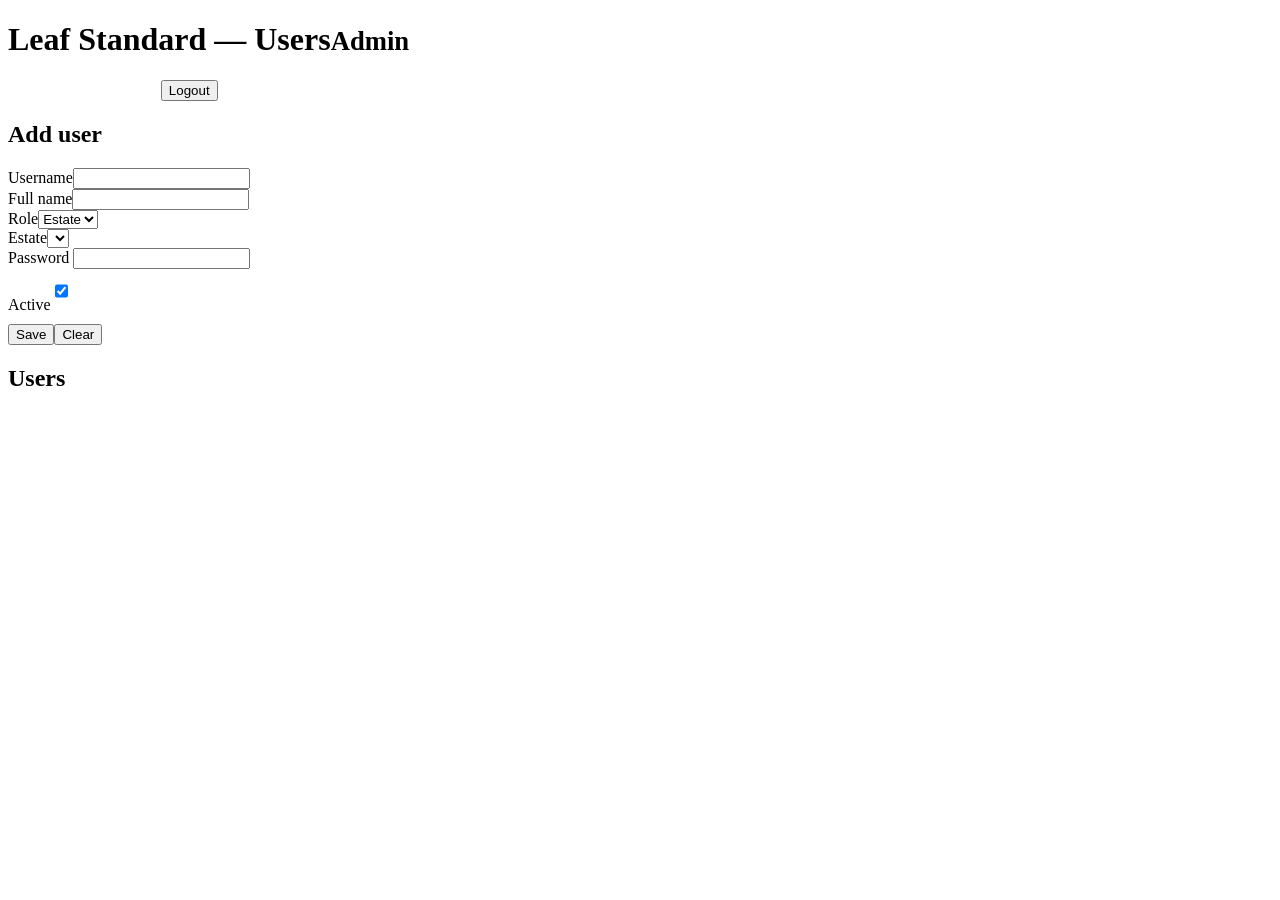
==== static/admin.html @ b90e53ce "Add Leaf Standard full application source" ====
<!doctype html>
<html lang="en">
<head>
<meta charset="utf-8">
<meta name="viewport" content="width=device-width,initial-scale=1">
<title>Leaf Standard · Users</title>
<link rel="stylesheet" href="static/style.css">
</head>
<body>
<header class="top">
  <h1>Leaf Standard — Users<small>Admin</small></h1>
  <a class="btn ghost" href="./" style="border-color:rgba(255,255,255,.6);color:#fff;padding:6px 10px">Entry</a>
  <a class="btn ghost" href="dashboard" style="border-color:rgba(255,255,255,.6);color:#fff;padding:6px 10px">Dashboard</a>
  <button id="btnOut" class="ghost">Logout</button>
</header>
<main class="wrap">
  <div id="gate"></div>
  <section id="body" class="hidden">
    <div class="card">
      <h2 id="fTitle">Add user</h2>
      <form id="f">
        <input type="hidden" id="uid">
        <div class="row">
          <div><label>Username</label><input id="un" required autocapitalize="none"></div>
          <div><label>Full name</label><input id="fn"></div>
          <div><label>Role</label><select id="rl"><option value="estate">Estate</option><option value="ceo">CEO</option><option value="admin">Admin</option></select></div>
          <div id="esBox"><label>Estate</label><select id="es"></select></div>
          <div><label>Password <span class="muted" id="pwHint"></span></label><input id="pw" type="password" autocomplete="new-password"></div>
          <div style="flex:0 0 auto"><label>Active</label><input id="ac" type="checkbox" checked style="width:auto;height:38px"></div>
        </div>
        <div id="fm"></div>
        <div class="row" style="margin-top:10px"><button style="flex:0 0 auto">Save</button><button type="button" class="ghost" id="clr" style="flex:0 0 auto">Clear</button></div>
      </form>
    </div>
    <div class="card"><h2>Users</h2><div class="tablewrap"><table class="ls" id="tb"></table></div></div>
  </section>
</main>
<script src="static/common.js"></script>
<script>
const $ = id => document.getElementById(id);
let estates = [], users = [];
$('btnOut').onclick = LS.logout;
$('rl').onchange = () => $('esBox').classList.toggle('hidden', $('rl').value !== 'estate');
$('clr').onclick = clear;
function clear() { $('f').reset(); $('uid').value = ''; $('un').disabled = false; $('fTitle').textContent = 'Add user'; $('pwHint').textContent = ''; $('fm').innerHTML = ''; $('rl').onchange(); }

async function load() {
  users = await LS.api('users');
  const en = Object.fromEntries(estates.map(e => [e.id, e.name]));
  $('tb').innerHTML = '<thead><tr><th>Username</th><th>Name</th><th>Role</th><th>Estate</th><th>Active</th><th></th></tr></thead><tbody>' +
    users.map(u => `<tr><td>${LS.esc(u.username)}</td><td>${LS.esc(u.full_name)}</td><td>${u.role}</td><td>${LS.esc(en[u.estate_id] || '')}</td><td>${u.active ? '✓' : '✗'}</td><td><button class="ghost" data-id="${u.id}" style="padding:4px 10px">Edit</button></td></tr>`).join('') + '</tbody>';
  $('tb').querySelectorAll('button').forEach(b => b.onclick = () => {
    const u = users.find(x => x.id == b.dataset.id);
    $('uid').value = u.id; $('un').value = u.username; $('un').disabled = true; $('fn').value = u.full_name;
    $('rl').value = u.role; $('es').value = u.estate_id || ''; $('ac').checked = u.active; $('pw').value = '';
    $('pwHint').textContent = '(blank = keep)'; $('fTitle').textContent = 'Edit ' + u.username; $('rl').onchange();
    scrollTo({ top: 0, behavior: 'smooth' });
  });
}

$('f').onsubmit = async ev => {
  ev.preventDefault();
  const id = $('uid').value;
  const body = { username: $('un').value, full_name: $('fn').value, role: $('rl').value, active: $('ac').checked,
    estate_id: $('rl').value === 'estate' ? +$('es').value : null, password: $('pw').value || null };
  try {
    await LS.api(id ? `users/${id}` : 'users', { method: id ? 'PUT' : 'POST', body: JSON.stringify(body) });
    clear(); $('fm').innerHTML = '<div class="msg ok">Saved</div>'; load();
  } catch (e) { $('fm').innerHTML = `<div class="msg err">${LS.esc(e.message)}</div>`; }
};

(async () => {
  try {
    const me = await LS.api('me');
    if (me.role !== 'admin') throw new Error('Admin only');
    estates = await LS.api('estates');
    $('es').innerHTML = estates.map(e => `<option value="${e.id}">${LS.esc(e.name)}</option>`).join('');
    $('body').classList.remove('hidden'); load();
  } catch (e) { $('gate').innerHTML = `<div class="msg err">${LS.esc(e.message)} – <a href="./">login</a></div>`; }
})();
</script>
</body>
</html>
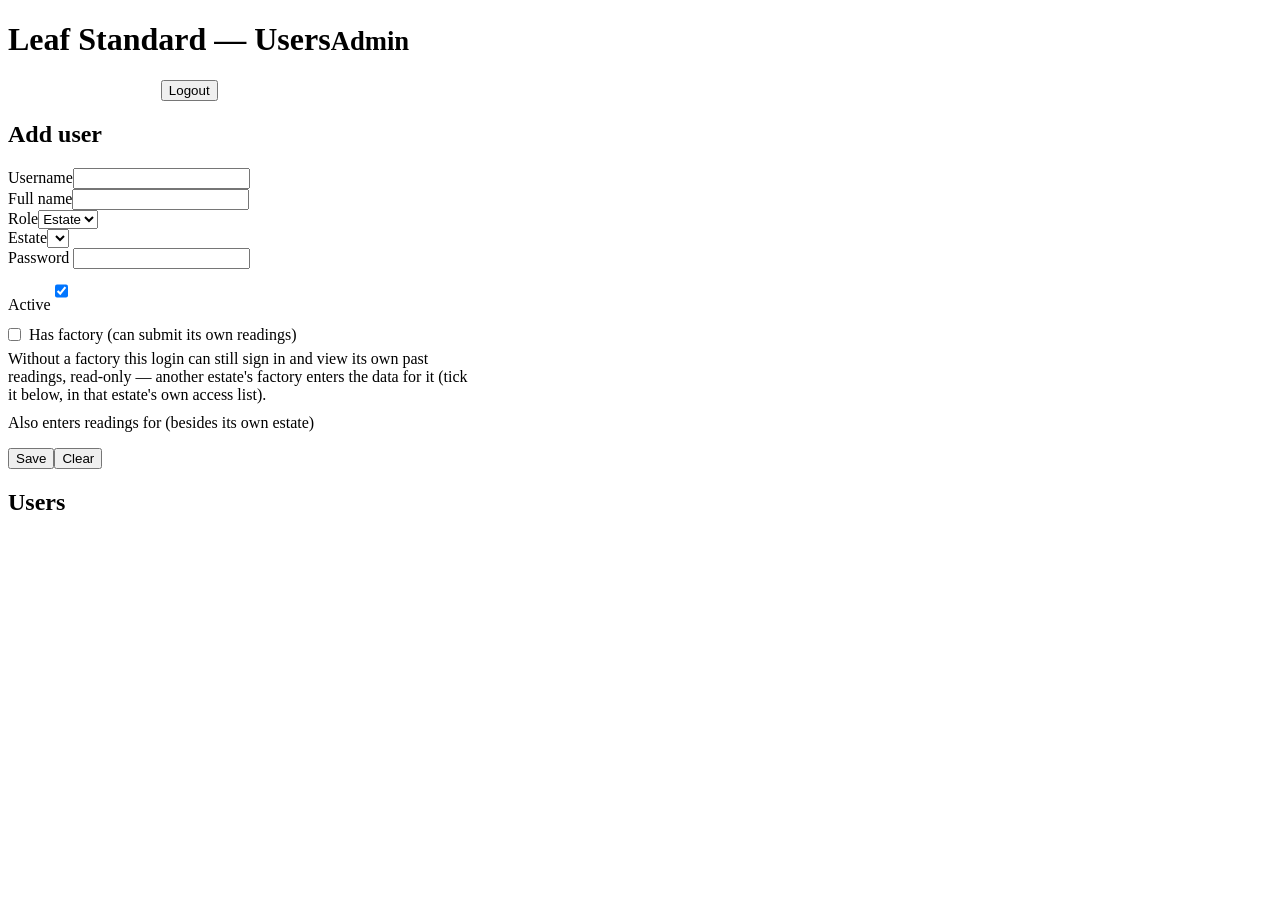
==== commit 4f1efb83: "Factory permission for multiple estates" ====
--- a/static/admin.html
+++ b/static/admin.html
@@ -5,6 +5,13 @@
 <meta name="viewport" content="width=device-width,initial-scale=1">
 <title>Leaf Standard · Users</title>
 <link rel="stylesheet" href="static/style.css">
+<!-- CHANGED: styles moved in from the removed settings.html, for the
+     factory checkbox + estate-access checklist below -->
+<style>
+  .chk { display: flex; align-items: center; gap: 8px; padding: 4px 0; font-weight: normal; }
+  .chk input { width: auto; margin: 0; }
+  .grid { display: grid; grid-template-columns: repeat(auto-fill, minmax(150px, 1fr)); gap: 0 12px; margin: 6px 0; }
+</style>
 </head>
 <body>
 <header class="top">
@@ -28,6 +35,21 @@
           <div><label>Password <span class="muted" id="pwHint"></span></label><input id="pw" type="password" autocomplete="new-password"></div>
           <div style="flex:0 0 auto"><label>Active</label><input id="ac" type="checkbox" checked style="width:auto;height:38px"></div>
         </div>
+
+        <!-- CHANGED: factory flag + cross-estate access, moved here from
+             the removed settings.html. Only shown for role = Estate. -->
+        <div id="facBox" class="hidden" style="margin-top:8px">
+          <label class="chk"><input type="checkbox" id="hf"> Has factory (can submit its own readings)</label>
+          <p class="muted" style="margin:2px 0 10px;max-width:460px">
+            Without a factory this login can still sign in and view its own past readings, read-only —
+            another estate's factory enters the data for it (tick it below, in that estate's own access list).
+          </p>
+        </div>
+        <div id="supplyBox" class="hidden" style="margin-bottom:10px">
+          <label>Also enters readings for (besides its own estate)</label>
+          <div id="supplyGrid" class="grid"></div>
+        </div>
+
         <div id="fm"></div>
         <div class="row" style="margin-top:10px"><button style="flex:0 0 auto">Save</button><button type="button" class="ghost" id="clr" style="flex:0 0 auto">Clear</button></div>
       </form>
@@ -38,22 +60,64 @@
 <script src="static/common.js"></script>
 <script>
 const $ = id => document.getElementById(id);
-let estates = [], users = [];
+let estates = [], users = [], access = { estates: [], supply: {} }; // CHANGED: access replaces the old plain "estates" fetch
 $('btnOut').onclick = LS.logout;
-$('rl').onchange = () => $('esBox').classList.toggle('hidden', $('rl').value !== 'estate');
+
+$('rl').onchange = () => {
+  const isEstate = $('rl').value === 'estate';
+  $('esBox').classList.toggle('hidden', !isEstate);
+  // CHANGED: show/hide the new factory + access controls alongside the estate picker
+  $('facBox').classList.toggle('hidden', !isEstate);
+  $('supplyBox').classList.toggle('hidden', !isEstate || !$('hf').checked);
+};
+// CHANGED: toggling "has factory" shows/hides the access checklist
+$('hf').onchange = () => $('supplyBox').classList.toggle('hidden', $('rl').value !== 'estate' || !$('hf').checked);
+// CHANGED: switching the Estate dropdown loads that estate's current factory flag + access list
+$('es').onchange = () => syncFactoryFields(+$('es').value);
 $('clr').onclick = clear;
-function clear() { $('f').reset(); $('uid').value = ''; $('un').disabled = false; $('fTitle').textContent = 'Add user'; $('pwHint').textContent = ''; $('fm').innerHTML = ''; $('rl').onchange(); }
+
+// CHANGED: new helper - populates the factory checkbox + access grid for
+// whichever estate is currently selected in the form.
+function syncFactoryFields(eid) {
+  const e = estates.find(x => x.id === eid);
+  $('hf').checked = !!(e && e.has_factory);
+  renderSupplyGrid(eid);
+  $('rl').onchange();
+}
+
+// CHANGED: new helper - renders the "also enters readings for" checklist
+function renderSupplyGrid(eid) {
+  const sel = new Set(access.supply[eid] || []);
+  $('supplyGrid').innerHTML = estates.map(e => `
+    <label class="chk"><input type="checkbox" value="${e.id}" ${e.id === eid ? 'checked disabled' : (sel.has(e.id) ? 'checked' : '')}>
+      ${LS.esc(e.name)}</label>`).join('');
+}
+
+function clear() {
+  $('f').reset(); $('uid').value = ''; $('un').disabled = false; $('fTitle').textContent = 'Add user';
+  $('pwHint').textContent = ''; $('fm').innerHTML = '';
+  if (estates.length) syncFactoryFields(+$('es').value); else $('rl').onchange();
+}
 
 async function load() {
   users = await LS.api('users');
   const en = Object.fromEntries(estates.map(e => [e.id, e.name]));
-  $('tb').innerHTML = '<thead><tr><th>Username</th><th>Name</th><th>Role</th><th>Estate</th><th>Active</th><th></th></tr></thead><tbody>' +
-    users.map(u => `<tr><td>${LS.esc(u.username)}</td><td>${LS.esc(u.full_name)}</td><td>${u.role}</td><td>${LS.esc(en[u.estate_id] || '')}</td><td>${u.active ? '✓' : '✗'}</td><td><button class="ghost" data-id="${u.id}" style="padding:4px 10px">Edit</button></td></tr>`).join('') + '</tbody>';
+  // CHANGED: added an "Access" column showing Submits / View only for estate logins
+  $('tb').innerHTML = '<thead><tr><th>Username</th><th>Name</th><th>Role</th><th>Estate</th><th>Access</th><th>Active</th><th></th></tr></thead><tbody>' +
+    users.map(u => {
+      const e = estates.find(x => x.id === u.estate_id);
+      const acc = u.role !== 'estate' ? '' : (e && e.has_factory ? 'Submits' : 'View only');
+      return `<tr><td>${LS.esc(u.username)}</td><td>${LS.esc(u.full_name)}</td><td>${u.role}</td>
+        <td>${LS.esc(en[u.estate_id] || '')}</td><td>${acc}</td>
+        <td>${u.active ? '✓' : '✗'}</td><td><button class="ghost" data-id="${u.id}" style="padding:4px 10px">Edit</button></td></tr>`;
+    }).join('') + '</tbody>';
   $('tb').querySelectorAll('button').forEach(b => b.onclick = () => {
     const u = users.find(x => x.id == b.dataset.id);
     $('uid').value = u.id; $('un').value = u.username; $('un').disabled = true; $('fn').value = u.full_name;
     $('rl').value = u.role; $('es').value = u.estate_id || ''; $('ac').checked = u.active; $('pw').value = '';
-    $('pwHint').textContent = '(blank = keep)'; $('fTitle').textContent = 'Edit ' + u.username; $('rl').onchange();
+    $('pwHint').textContent = '(blank = keep)'; $('fTitle').textContent = 'Edit ' + u.username;
+    // CHANGED: load that estate's factory + access state into the form
+    if (u.role === 'estate' && u.estate_id) syncFactoryFields(u.estate_id); else $('rl').onchange();
     scrollTo({ top: 0, behavior: 'smooth' });
   });
 }
@@ -61,10 +125,23 @@
 $('f').onsubmit = async ev => {
   ev.preventDefault();
   const id = $('uid').value;
-  const body = { username: $('un').value, full_name: $('fn').value, role: $('rl').value, active: $('ac').checked,
-    estate_id: $('rl').value === 'estate' ? +$('es').value : null, password: $('pw').value || null };
+  const role = $('rl').value;
+  const estateId = role === 'estate' ? +$('es').value : null;
+  const body = { username: $('un').value, full_name: $('fn').value, role, active: $('ac').checked,
+    estate_id: estateId, password: $('pw').value || null };
   try {
     await LS.api(id ? `users/${id}` : 'users', { method: id ? 'PUT' : 'POST', body: JSON.stringify(body) });
+    // CHANGED: factory flag + cross-estate access are now saved right
+    // here, right after the user is saved, instead of on the removed
+    // Settings page.
+    if (role === 'estate' && estateId) {
+      await LS.api(`estates/${estateId}/factory`, { method: 'PUT', body: JSON.stringify({ has_factory: $('hf').checked }) });
+      if ($('hf').checked) {
+        const ids = [...$('supplyGrid').querySelectorAll('input:checked:not(:disabled)')].map(b => +b.value);
+        await LS.api(`estates/${estateId}/supply`, { method: 'PUT', body: JSON.stringify({ estate_ids: ids }) });
+      }
+    }
+    access = await LS.api('access'); estates = access.estates.filter(e => e.active);
     clear(); $('fm').innerHTML = '<div class="msg ok">Saved</div>'; load();
   } catch (e) { $('fm').innerHTML = `<div class="msg err">${LS.esc(e.message)}</div>`; }
 };
@@ -73,11 +150,15 @@
   try {
     const me = await LS.api('me');
     if (me.role !== 'admin') throw new Error('Admin only');
-    estates = await LS.api('estates');
+    // CHANGED: use /api/access instead of /api/estates - it also returns
+    // has_factory and the supply map that the removed Settings page used.
+    access = await LS.api('access'); estates = access.estates.filter(e => e.active);
     $('es').innerHTML = estates.map(e => `<option value="${e.id}">${LS.esc(e.name)}</option>`).join('');
-    $('body').classList.remove('hidden'); load();
+    $('body').classList.remove('hidden');
+    if (estates.length) syncFactoryFields(estates[0].id); else $('rl').onchange();
+    load();
   } catch (e) { $('gate').innerHTML = `<div class="msg err">${LS.esc(e.message)} – <a href="./">login</a></div>`; }
 })();
 </script>
 </body>
-</html>
+</html>
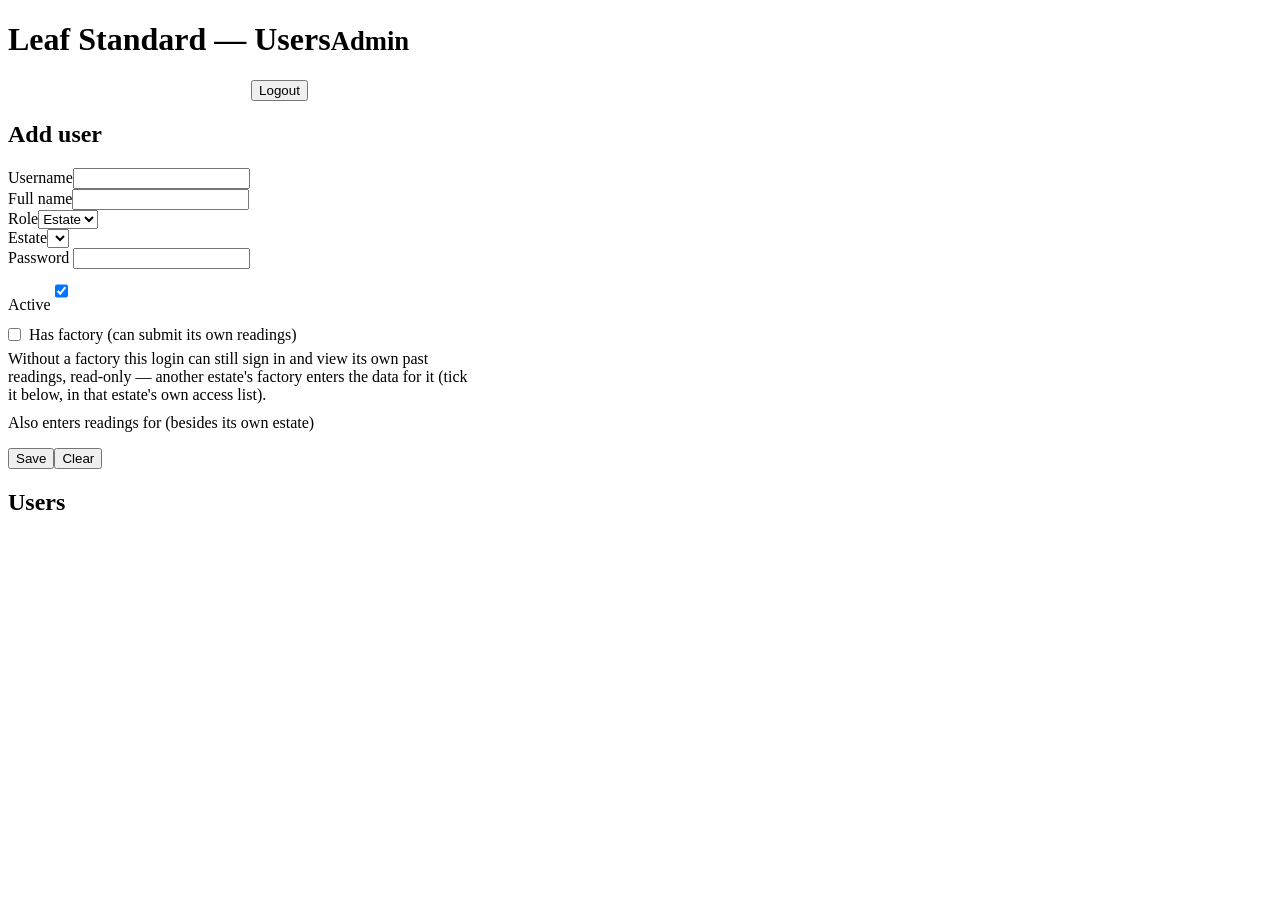
==== commit c70e2574: "qr code generation" ====
--- a/static/admin.html
+++ b/static/admin.html
@@ -5,12 +5,12 @@
 <meta name="viewport" content="width=device-width,initial-scale=1">
 <title>Leaf Standard · Users</title>
 <link rel="stylesheet" href="static/style.css">
-<!-- CHANGED: styles moved in from the removed settings.html, for the
-     factory checkbox + estate-access checklist below -->
 <style>
   .chk { display: flex; align-items: center; gap: 8px; padding: 4px 0; font-weight: normal; }
   .chk input { width: auto; margin: 0; }
   .grid { display: grid; grid-template-columns: repeat(auto-fill, minmax(150px, 1fr)); gap: 0 12px; margin: 6px 0; }
+  .rowbtns { display: flex; gap: 6px; flex-wrap: wrap; }
+  .rowbtns button { padding: 4px 8px; font-size: 12px; }
 </style>
 </head>
 <body>
@@ -18,6 +18,7 @@
   <h1>Leaf Standard — Users<small>Admin</small></h1>
   <a class="btn ghost" href="./" style="border-color:rgba(255,255,255,.6);color:#fff;padding:6px 10px">Entry</a>
   <a class="btn ghost" href="dashboard" style="border-color:rgba(255,255,255,.6);color:#fff;padding:6px 10px">Dashboard</a>
+  <a class="btn ghost" href="qrcodes" style="border-color:rgba(255,255,255,.6);color:#fff;padding:6px 10px">QR Codes</a>
   <button id="btnOut" class="ghost">Logout</button>
 </header>
 <main class="wrap">
@@ -36,8 +37,6 @@
           <div style="flex:0 0 auto"><label>Active</label><input id="ac" type="checkbox" checked style="width:auto;height:38px"></div>
         </div>
 
-        <!-- CHANGED: factory flag + cross-estate access, moved here from
-             the removed settings.html. Only shown for role = Estate. -->
         <div id="facBox" class="hidden" style="margin-top:8px">
           <label class="chk"><input type="checkbox" id="hf"> Has factory (can submit its own readings)</label>
           <p class="muted" style="margin:2px 0 10px;max-width:460px">
@@ -60,24 +59,19 @@
 <script src="static/common.js"></script>
 <script>
 const $ = id => document.getElementById(id);
-let estates = [], users = [], access = { estates: [], supply: {} }; // CHANGED: access replaces the old plain "estates" fetch
+let estates = [], users = [], access = { estates: [], supply: {} };
 $('btnOut').onclick = LS.logout;
 
 $('rl').onchange = () => {
   const isEstate = $('rl').value === 'estate';
   $('esBox').classList.toggle('hidden', !isEstate);
-  // CHANGED: show/hide the new factory + access controls alongside the estate picker
   $('facBox').classList.toggle('hidden', !isEstate);
   $('supplyBox').classList.toggle('hidden', !isEstate || !$('hf').checked);
 };
-// CHANGED: toggling "has factory" shows/hides the access checklist
 $('hf').onchange = () => $('supplyBox').classList.toggle('hidden', $('rl').value !== 'estate' || !$('hf').checked);
-// CHANGED: switching the Estate dropdown loads that estate's current factory flag + access list
 $('es').onchange = () => syncFactoryFields(+$('es').value);
 $('clr').onclick = clear;
 
-// CHANGED: new helper - populates the factory checkbox + access grid for
-// whichever estate is currently selected in the form.
 function syncFactoryFields(eid) {
   const e = estates.find(x => x.id === eid);
   $('hf').checked = !!(e && e.has_factory);
@@ -85,7 +79,6 @@
   $('rl').onchange();
 }
 
-// CHANGED: new helper - renders the "also enters readings for" checklist
 function renderSupplyGrid(eid) {
   const sel = new Set(access.supply[eid] || []);
   $('supplyGrid').innerHTML = estates.map(e => `
@@ -99,26 +92,52 @@
   if (estates.length) syncFactoryFields(+$('es').value); else $('rl').onchange();
 }
 
+// CHANGED: fetch the QR PNG through LS.api() (sends the Authorization
+// header) and open it as a blob: URL, instead of a plain <img src> /
+// <a href> which cannot carry a Bearer token and gets "Login required".
+async function openQr(uid) {
+  try {
+    const res = await LS.api(`users/${uid}/qr.png`);
+    const blob = await res.blob();
+    const url = URL.createObjectURL(blob);
+    window.open(url, '_blank');
+    setTimeout(() => URL.revokeObjectURL(url), 60000);
+  } catch (e) { alert(e.message); }
+}
+
 async function load() {
   users = await LS.api('users');
   const en = Object.fromEntries(estates.map(e => [e.id, e.name]));
-  // CHANGED: added an "Access" column showing Submits / View only for estate logins
   $('tb').innerHTML = '<thead><tr><th>Username</th><th>Name</th><th>Role</th><th>Estate</th><th>Access</th><th>Active</th><th></th></tr></thead><tbody>' +
     users.map(u => {
       const e = estates.find(x => x.id === u.estate_id);
       const acc = u.role !== 'estate' ? '' : (e && e.has_factory ? 'Submits' : 'View only');
+      // CHANGED: both are now <button>s wired to JS handlers, not a raw <a>/<img>
+      const qrBtns = u.role === 'estate' ? `
+        <button class="ghost" data-view="${u.id}">QR</button>
+        <button class="ghost" data-qr="${u.id}">New QR</button>` : '';
       return `<tr><td>${LS.esc(u.username)}</td><td>${LS.esc(u.full_name)}</td><td>${u.role}</td>
         <td>${LS.esc(en[u.estate_id] || '')}</td><td>${acc}</td>
-        <td>${u.active ? '✓' : '✗'}</td><td><button class="ghost" data-id="${u.id}" style="padding:4px 10px">Edit</button></td></tr>`;
+        <td>${u.active ? '✓' : '✗'}</td>
+        <td><div class="rowbtns"><button class="ghost" data-id="${u.id}">Edit</button>${qrBtns}</div></td></tr>`;
     }).join('') + '</tbody>';
-  $('tb').querySelectorAll('button').forEach(b => b.onclick = () => {
+  $('tb').querySelectorAll('button[data-id]').forEach(b => b.onclick = () => {
     const u = users.find(x => x.id == b.dataset.id);
     $('uid').value = u.id; $('un').value = u.username; $('un').disabled = true; $('fn').value = u.full_name;
     $('rl').value = u.role; $('es').value = u.estate_id || ''; $('ac').checked = u.active; $('pw').value = '';
     $('pwHint').textContent = '(blank = keep)'; $('fTitle').textContent = 'Edit ' + u.username;
-    // CHANGED: load that estate's factory + access state into the form
     if (u.role === 'estate' && u.estate_id) syncFactoryFields(u.estate_id); else $('rl').onchange();
     scrollTo({ top: 0, behavior: 'smooth' });
+  });
+  // CHANGED: view QR
+  $('tb').querySelectorAll('button[data-view]').forEach(b => b.onclick = () => openQr(b.dataset.view));
+  // CHANGED: regenerate then view the new QR (both through LS.api())
+  $('tb').querySelectorAll('button[data-qr]').forEach(b => b.onclick = async () => {
+    if (!confirm('This invalidates the old printed QR code - it will stop working. Continue?')) return;
+    try {
+      await LS.api(`users/${b.dataset.qr}/qr/regenerate`, { method: 'POST' });
+      await openQr(b.dataset.qr);
+    } catch (e) { alert(e.message); }
   });
 }
 
@@ -131,9 +150,6 @@
     estate_id: estateId, password: $('pw').value || null };
   try {
     await LS.api(id ? `users/${id}` : 'users', { method: id ? 'PUT' : 'POST', body: JSON.stringify(body) });
-    // CHANGED: factory flag + cross-estate access are now saved right
-    // here, right after the user is saved, instead of on the removed
-    // Settings page.
     if (role === 'estate' && estateId) {
       await LS.api(`estates/${estateId}/factory`, { method: 'PUT', body: JSON.stringify({ has_factory: $('hf').checked }) });
       if ($('hf').checked) {
@@ -150,8 +166,6 @@
   try {
     const me = await LS.api('me');
     if (me.role !== 'admin') throw new Error('Admin only');
-    // CHANGED: use /api/access instead of /api/estates - it also returns
-    // has_factory and the supply map that the removed Settings page used.
     access = await LS.api('access'); estates = access.estates.filter(e => e.active);
     $('es').innerHTML = estates.map(e => `<option value="${e.id}">${LS.esc(e.name)}</option>`).join('');
     $('body').classList.remove('hidden');
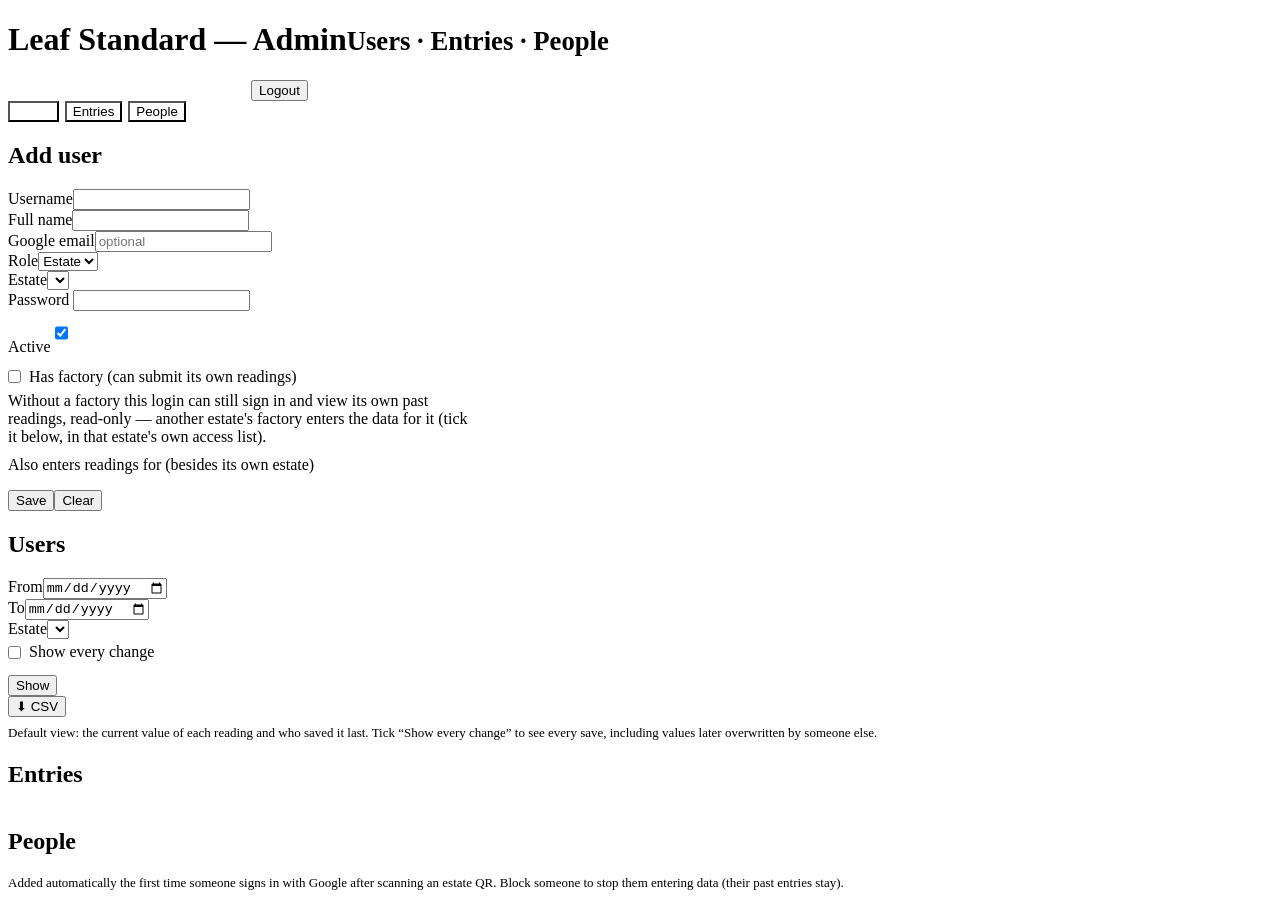
==== commit df376259: "google sign in" ====
--- a/static/admin.html
+++ b/static/admin.html
@@ -11,11 +11,20 @@
   .grid { display: grid; grid-template-columns: repeat(auto-fill, minmax(150px, 1fr)); gap: 0 12px; margin: 6px 0; }
   .rowbtns { display: flex; gap: 6px; flex-wrap: wrap; }
   .rowbtns button { padding: 4px 8px; font-size: 12px; }
+  .tabs { display: flex; gap: 6px; margin-bottom: 14px; flex-wrap: wrap; }
+  .tabs button { background: transparent; color: var(--brand); }
+  .tabs button.on { background: var(--brand); color: #fff; }
+  table.ls.ent td, table.ls.ent th { text-align: left; }
+  table.ls.ent td.num, table.ls.ent th.num { text-align: right; font-weight: 600; }
+  .ent small { display: block; color: var(--muted); font-size: 12px; }
+  .pill.upd { background: var(--warn-bg); color: var(--warn); }
+  .pill.new { background: var(--good-bg); color: var(--good); }
+  .pill.blk { background: var(--bad-bg); color: var(--bad); }
 </style>
 </head>
 <body>
 <header class="top">
-  <h1>Leaf Standard — Users<small>Admin</small></h1>
+  <h1>Leaf Standard — Admin<small>Users · Entries · People</small></h1>
   <a class="btn ghost" href="./" style="border-color:rgba(255,255,255,.6);color:#fff;padding:6px 10px">Entry</a>
   <a class="btn ghost" href="dashboard" style="border-color:rgba(255,255,255,.6);color:#fff;padding:6px 10px">Dashboard</a>
   <a class="btn ghost" href="qrcodes" style="border-color:rgba(255,255,255,.6);color:#fff;padding:6px 10px">QR Codes</a>
@@ -24,6 +33,12 @@
 <main class="wrap">
   <div id="gate"></div>
   <section id="body" class="hidden">
+    <div class="tabs">
+      <button type="button" data-tab="users" class="on">Users</button>
+      <button type="button" data-tab="entries">Entries</button>
+      <button type="button" data-tab="people">People</button>
+    </div>
+    <div id="tab-users">
     <div class="card">
       <h2 id="fTitle">Add user</h2>
       <form id="f">
@@ -31,6 +46,8 @@
         <div class="row">
           <div><label>Username</label><input id="un" required autocapitalize="none"></div>
           <div><label>Full name</label><input id="fn"></div>
+          <!-- Google account linked to this user; blank = Google sign-in not allowed for this user -->
+          <div><label>Google email</label><input id="em" type="email" autocapitalize="none" autocomplete="off" placeholder="optional"></div>
           <div><label>Role</label><select id="rl"><option value="estate">Estate</option><option value="ceo">CEO</option><option value="admin">Admin</option></select></div>
           <div id="esBox"><label>Estate</label><select id="es"></select></div>
           <div><label>Password <span class="muted" id="pwHint"></span></label><input id="pw" type="password" autocomplete="new-password"></div>
@@ -54,6 +71,40 @@
       </form>
     </div>
     <div class="card"><h2>Users</h2><div class="tablewrap"><table class="ls" id="tb"></table></div></div>
+    </div>
+
+    <!-- Entries: who entered which value -->
+    <div id="tab-entries" class="hidden">
+      <div class="card">
+        <div class="dateNav">
+          <div><label>From</label><input type="date" id="eFrom"></div>
+          <div><label>To</label><input type="date" id="eTo"></div>
+          <div><label>Estate</label><select id="eEst" style="width:auto"></select></div>
+          <label class="chk" style="margin:0 0 10px"><input type="checkbox" id="eHist"> Show every change</label>
+          <button type="button" id="eLoad">Show</button>
+          <div style="flex:1"></div>
+          <button type="button" class="ghost" id="eCsv">⬇ CSV</button>
+        </div>
+        <p class="muted" style="font-size:13px;margin:8px 0 0">Default view: the current value of each reading and who saved it last.
+          Tick “Show every change” to see every save, including values later overwritten by someone else.</p>
+      </div>
+      <div class="card">
+        <h2 id="eTitle">Entries</h2>
+        <div id="eMsg"></div>
+        <div class="tablewrap"><table class="ls ent" id="eTb"></table></div>
+      </div>
+    </div>
+
+    <!-- People: everyone who has signed in with Google -->
+    <div id="tab-people" class="hidden">
+      <div class="card">
+        <h2>People</h2>
+        <p class="muted" style="font-size:13px;margin-top:0">Added automatically the first time someone signs in with Google after scanning an estate QR.
+          Block someone to stop them entering data (their past entries stay).</p>
+        <div id="pMsg"></div>
+        <div class="tablewrap"><table class="ls ent" id="pTb"></table></div>
+      </div>
+    </div>
   </section>
 </main>
 <script src="static/common.js"></script>
@@ -88,13 +139,12 @@
 
 function clear() {
   $('f').reset(); $('uid').value = ''; $('un').disabled = false; $('fTitle').textContent = 'Add user';
-  $('pwHint').textContent = ''; $('fm').innerHTML = '';
+  $('pwHint').textContent = ''; $('fm').innerHTML = ''; $('em').value = '';
   if (estates.length) syncFactoryFields(+$('es').value); else $('rl').onchange();
 }
 
-// CHANGED: fetch the QR PNG through LS.api() (sends the Authorization
-// header) and open it as a blob: URL, instead of a plain <img src> /
-// <a href> which cannot carry a Bearer token and gets "Login required".
+// Fetch the QR PNG through LS.api() (sends the Authorization header) and
+// open it as a blob: URL - a plain <img src>/<a href> cannot carry a Bearer token.
 async function openQr(uid) {
   try {
     const res = await LS.api(`users/${uid}/qr.png`);
@@ -108,30 +158,28 @@
 async function load() {
   users = await LS.api('users');
   const en = Object.fromEntries(estates.map(e => [e.id, e.name]));
-  $('tb').innerHTML = '<thead><tr><th>Username</th><th>Name</th><th>Role</th><th>Estate</th><th>Access</th><th>Active</th><th></th></tr></thead><tbody>' +
+  $('tb').innerHTML = '<thead><tr><th>Username</th><th>Name</th><th>Role</th><th>Estate</th><th>Google</th><th>Access</th><th>Active</th><th></th></tr></thead><tbody>' +
     users.map(u => {
       const e = estates.find(x => x.id === u.estate_id);
       const acc = u.role !== 'estate' ? '' : (e && e.has_factory ? 'Submits' : 'View only');
-      // CHANGED: both are now <button>s wired to JS handlers, not a raw <a>/<img>
       const qrBtns = u.role === 'estate' ? `
         <button class="ghost" data-view="${u.id}">QR</button>
         <button class="ghost" data-qr="${u.id}">New QR</button>` : '';
       return `<tr><td>${LS.esc(u.username)}</td><td>${LS.esc(u.full_name)}</td><td>${u.role}</td>
-        <td>${LS.esc(en[u.estate_id] || '')}</td><td>${acc}</td>
+        <td>${LS.esc(en[u.estate_id] || '')}</td><td>${LS.esc(u.email || '')}</td><td>${acc}</td>
         <td>${u.active ? '✓' : '✗'}</td>
         <td><div class="rowbtns"><button class="ghost" data-id="${u.id}">Edit</button>${qrBtns}</div></td></tr>`;
     }).join('') + '</tbody>';
   $('tb').querySelectorAll('button[data-id]').forEach(b => b.onclick = () => {
     const u = users.find(x => x.id == b.dataset.id);
     $('uid').value = u.id; $('un').value = u.username; $('un').disabled = true; $('fn').value = u.full_name;
+    $('em').value = u.email || '';
     $('rl').value = u.role; $('es').value = u.estate_id || ''; $('ac').checked = u.active; $('pw').value = '';
     $('pwHint').textContent = '(blank = keep)'; $('fTitle').textContent = 'Edit ' + u.username;
     if (u.role === 'estate' && u.estate_id) syncFactoryFields(u.estate_id); else $('rl').onchange();
     scrollTo({ top: 0, behavior: 'smooth' });
   });
-  // CHANGED: view QR
   $('tb').querySelectorAll('button[data-view]').forEach(b => b.onclick = () => openQr(b.dataset.view));
-  // CHANGED: regenerate then view the new QR (both through LS.api())
   $('tb').querySelectorAll('button[data-qr]').forEach(b => b.onclick = async () => {
     if (!confirm('This invalidates the old printed QR code - it will stop working. Continue?')) return;
     try {
@@ -147,7 +195,7 @@
   const role = $('rl').value;
   const estateId = role === 'estate' ? +$('es').value : null;
   const body = { username: $('un').value, full_name: $('fn').value, role, active: $('ac').checked,
-    estate_id: estateId, password: $('pw').value || null };
+    estate_id: estateId, email: $('em').value.trim().toLowerCase() || null, password: $('pw').value || null };
   try {
     await LS.api(id ? `users/${id}` : 'users', { method: id ? 'PUT' : 'POST', body: JSON.stringify(body) });
     if (role === 'estate' && estateId) {
@@ -162,15 +210,101 @@
   } catch (e) { $('fm').innerHTML = `<div class="msg err">${LS.esc(e.message)}</div>`; }
 };
 
+// ---------------------------------------------------------------- tabs
+function showTab(name) {
+  document.querySelectorAll('.tabs button').forEach(b => b.classList.toggle('on', b.dataset.tab === name));
+  ['users', 'entries', 'people'].forEach(t => $('tab-' + t).classList.toggle('hidden', t !== name));
+  history.replaceState(null, '', name === 'users' ? location.pathname : '#' + name);
+  if (name === 'entries' && !entriesLoaded) loadEntries();
+  if (name === 'people') loadPeople();
+}
+document.querySelectorAll('.tabs button').forEach(b => b.onclick = () => showTab(b.dataset.tab));
+
+// ---------------------------------------------------------------- entries
+let entriesLoaded = false, entryRows = [];
+const SESS = { morning: 'Morning', noon: 'Noon', evening: 'Evening' };
+const when = s => new Date(s).toLocaleString('en-GB', { day: '2-digit', month: 'short', hour: '2-digit', minute: '2-digit' });
+const who = r => r.entered_by_name
+  ? `${LS.esc(r.entered_by_name)}${r.entered_by_email ? `<small>${LS.esc(r.entered_by_email)}</small>` : ''}`
+  : '<span class="muted">– (before Google sign-in)</span>';
+
+async function loadEntries(onlyEmail) {
+  entriesLoaded = true;
+  const hist = $('eHist').checked;
+  const q = `from=${$('eFrom').value}&to=${$('eTo').value}${$('eEst').value ? '&estate_id=' + $('eEst').value : ''}${hist ? '&history=true' : ''}`;
+  $('eMsg').innerHTML = ''; $('eTb').innerHTML = '<tbody><tr><td class="muted">Loading…</td></tr></tbody>';
+  try {
+    entryRows = await LS.api('admin/entries?' + q);
+    if (typeof onlyEmail === 'string') entryRows = entryRows.filter(r => r.entered_by_email === onlyEmail);
+    $('eTitle').textContent = `${hist ? 'Change history' : 'Entries'}${typeof onlyEmail === 'string' ? ' by ' + onlyEmail : ''} (${entryRows.length})`;
+    if (!entryRows.length) { $('eTb').innerHTML = '<tbody><tr><td class="muted">No entries in this period.</td></tr></tbody>'; return; }
+    $('eTb').innerHTML = `<thead><tr><th>Estate</th><th>Date</th><th>Session</th><th class="num">Value</th>${hist ? '<th>Action</th>' : ''}<th>Entered by</th><th>Time</th></tr></thead><tbody>` +
+      entryRows.map(r => {
+        const via = r.via && r.via !== r.estate ? `<small>via ${LS.esc(r.via)}</small>` : '';
+        const act = hist ? `<td><span class="pill ${r.action === 'create' ? 'new' : 'upd'}">${r.action === 'create' ? 'New' : 'Updated'}</span></td>` : '';
+        const rem = !hist && r.remarks ? ` title="${LS.esc(r.remarks)}"` : '';
+        return `<tr><td>${LS.esc(r.estate)}${via}</td><td>${r.date}</td><td>${SESS[r.session] || r.session}</td>
+          <td class="num"${rem}>${r.percent.toFixed(1)}%${rem ? ' 💬' : ''}</td>${act}<td>${who(r)}</td><td>${when(r.time)}</td></tr>`;
+      }).join('') + '</tbody>';
+  } catch (e) { $('eTb').innerHTML = ''; $('eMsg').innerHTML = `<div class="msg err">${LS.esc(e.message)}</div>`; }
+}
+$('eLoad').onclick = loadEntries;
+$('eHist').onchange = loadEntries;
+
+$('eCsv').onclick = () => {
+  if (!entryRows.length) return;
+  const hist = entryRows[0].action !== undefined;
+  const head = ['Estate', 'Via', 'Date', 'Session', 'Value %', ...(hist ? ['Action'] : []), 'Entered by', 'Email', 'Time'];
+  const cell = v => `"${String(v ?? '').replace(/"/g, '""')}"`;
+  const lines = [head.map(cell).join(',')].concat(entryRows.map(r => [r.estate, r.via || '', r.date, SESS[r.session] || r.session, r.percent,
+    ...(hist ? [r.action] : []), r.entered_by_name || '', r.entered_by_email || '', new Date(r.time).toLocaleString('en-GB')].map(cell).join(',')));
+  const a = document.createElement('a');
+  a.href = URL.createObjectURL(new Blob(['﻿' + lines.join('\r\n')], { type: 'text/csv' }));
+  a.download = `Leaf_Standard_entries_${$('eFrom').value}_to_${$('eTo').value}${hist ? '_history' : ''}.csv`;
+  a.click(); setTimeout(() => URL.revokeObjectURL(a.href), 2000);
+};
+
+// ---------------------------------------------------------------- people
+async function loadPeople() {
+  $('pMsg').innerHTML = '';
+  try {
+    const people = await LS.api('admin/people');
+    if (!people.length) { $('pTb').innerHTML = '<tbody><tr><td class="muted">Nobody has signed in with Google yet.</td></tr></tbody>'; return; }
+    $('pTb').innerHTML = '<thead><tr><th>Name</th><th>Email</th><th class="num">Saves</th><th>First seen</th><th>Last seen</th><th>Status</th><th></th></tr></thead><tbody>' +
+      people.map(p => `<tr><td>${LS.esc(p.name)}</td><td>${LS.esc(p.email)}</td><td class="num">${p.saves}</td>
+        <td>${when(p.first_seen)}</td><td>${when(p.last_seen)}</td>
+        <td>${p.blocked ? '<span class="pill blk">Blocked</span>' : '<span class="pill new">Active</span>'}</td>
+        <td><div class="rowbtns"><button class="ghost" data-pid="${p.id}" data-b="${p.blocked ? 0 : 1}">${p.blocked ? 'Unblock' : 'Block'}</button>
+          <button class="ghost" data-pmail="${LS.esc(p.email)}">Entries</button></div></td></tr>`).join('') + '</tbody>';
+    $('pTb').querySelectorAll('button[data-pid]').forEach(b => b.onclick = async () => {
+      const block = b.dataset.b === '1';
+      if (block && !confirm('Block this person? They will not be able to enter data. Their past entries stay.')) return;
+      try { await LS.api(`admin/people/${b.dataset.pid}/block`, { method: 'PUT', body: JSON.stringify({ blocked: block }) }); loadPeople(); }
+      catch (e) { $('pMsg').innerHTML = `<div class="msg err">${LS.esc(e.message)}</div>`; }
+    });
+    // Jump to the change history filtered down to this person
+    $('pTb').querySelectorAll('button[data-pmail]').forEach(b => b.onclick = () => {
+      $('eHist').checked = true; $('eEst').value = '';
+      entriesLoaded = true; showTab('entries'); loadEntries(b.dataset.pmail);
+    });
+  } catch (e) { $('pMsg').innerHTML = `<div class="msg err">${LS.esc(e.message)}</div>`; }
+}
+
 (async () => {
   try {
     const me = await LS.api('me');
     if (me.role !== 'admin') throw new Error('Admin only');
     access = await LS.api('access'); estates = access.estates.filter(e => e.active);
     $('es').innerHTML = estates.map(e => `<option value="${e.id}">${LS.esc(e.name)}</option>`).join('');
+    // Entries filters: default to the last 7 days, all estates
+    const cfg = await LS.api('config');
+    $('eTo').value = cfg.today; $('eTo').max = cfg.today; $('eFrom').value = LS.addDays(cfg.today, -6);
+    $('eEst').innerHTML = '<option value="">All estates</option>' + estates.map(e => `<option value="${e.id}">${LS.esc(e.name)}</option>`).join('');
     $('body').classList.remove('hidden');
     if (estates.length) syncFactoryFields(estates[0].id); else $('rl').onchange();
     load();
+    const h = location.hash.slice(1);
+    if (h === 'entries' || h === 'people') showTab(h);
   } catch (e) { $('gate').innerHTML = `<div class="msg err">${LS.esc(e.message)} – <a href="./">login</a></div>`; }
 })();
 </script>
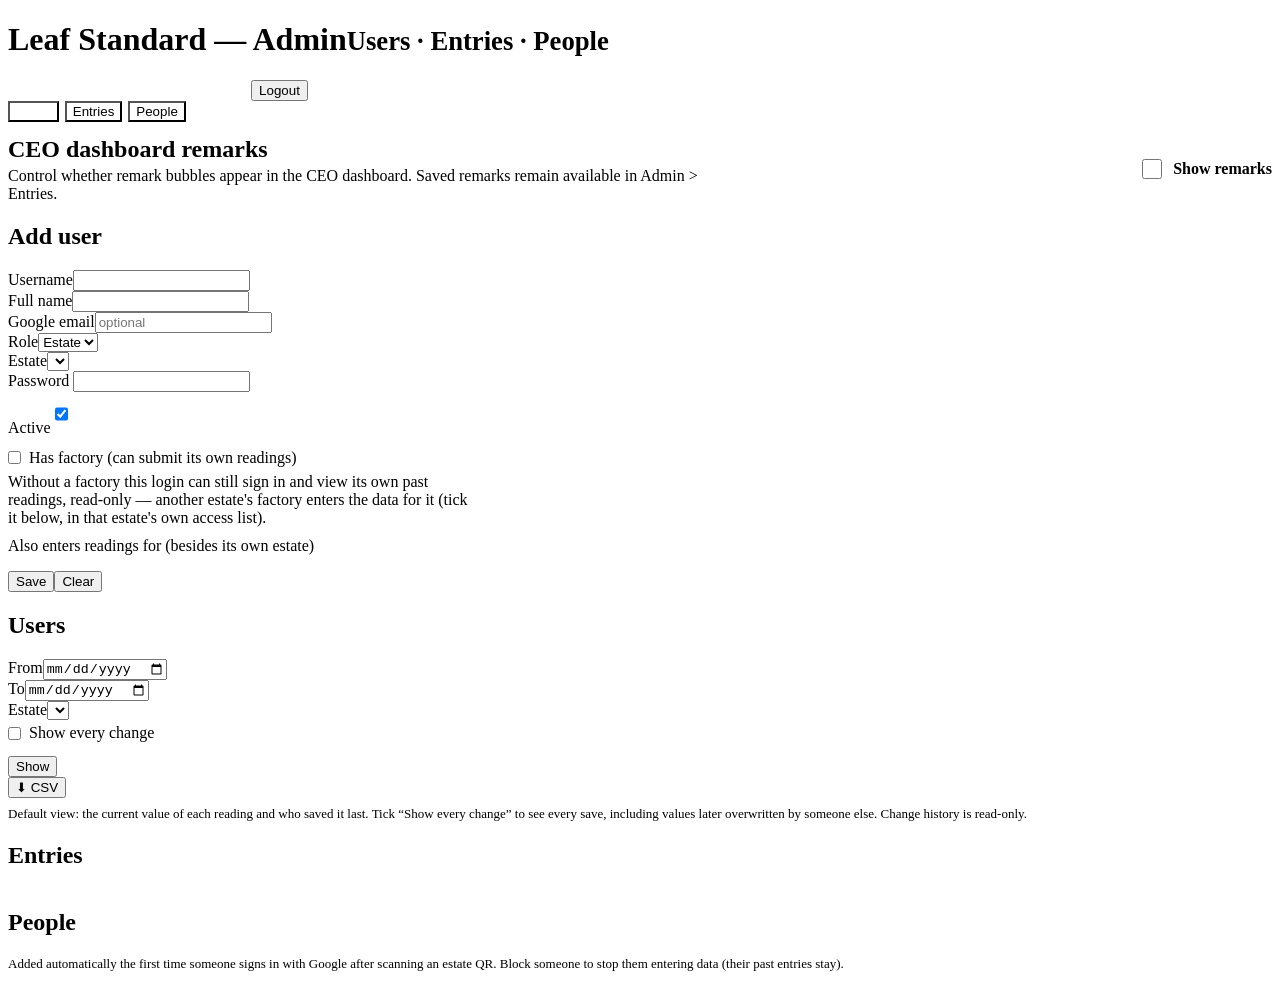
==== commit bcca2920: "Estate wise graphs and charts added to the dashboard." ====
--- a/static/admin.html
+++ b/static/admin.html
@@ -3,7 +3,7 @@
 <head>
 <meta charset="utf-8">
 <meta name="viewport" content="width=device-width,initial-scale=1">
-<title>Leaf Standard · Users</title>
+<title>Leaf Standard · Admin</title>
 <link rel="stylesheet" href="static/style.css">
 <style>
   .chk { display: flex; align-items: center; gap: 8px; padding: 4px 0; font-weight: normal; }
@@ -19,26 +19,40 @@
   .ent small { display: block; color: var(--muted); font-size: 12px; }
   .pill.upd { background: var(--warn-bg); color: var(--warn); }
   .pill.new { background: var(--good-bg); color: var(--good); }
+  .delete-entry { color: var(--bad); background: var(--bad-bg); border-color: var(--bad); padding: 6px 12px; }
+  .entry-action { position: sticky; right: 0; background: var(--card); }
+  .dashboard-setting-card h2 { margin: 0 0 4px; }
+  .dashboard-setting-card p { margin: 0; max-width: 720px; }
+  .setting-line { display: flex; align-items: center; justify-content: space-between; gap: 18px; flex-wrap: wrap; }
+  .setting-toggle { display: inline-flex; align-items: center; gap: 8px; color: var(--ink); white-space: nowrap; margin: 0; font-weight: 650; }
+  .setting-toggle input { width: 20px; height: 20px; accent-color: var(--brand); }
   .pill.blk { background: var(--bad-bg); color: var(--bad); }
 </style>
 </head>
 <body>
 <header class="top">
-  <h1>Leaf Standard — Admin<small>Users · Entries · People</small></h1>
-  <a class="btn ghost" href="./" style="border-color:rgba(255,255,255,.6);color:#fff;padding:6px 10px">Entry</a>
-  <a class="btn ghost" href="dashboard" style="border-color:rgba(255,255,255,.6);color:#fff;padding:6px 10px">Dashboard</a>
-  <a class="btn ghost" href="qrcodes" style="border-color:rgba(255,255,255,.6);color:#fff;padding:6px 10px">QR Codes</a>
+  <h1 id="pageTitle">Leaf Standard — Admin<small id="pageSub">Users · Entries · People</small></h1>
+  <a id="navEntry" class="btn ghost" href="./" style="border-color:rgba(255,255,255,.6);color:#fff;padding:6px 10px">Entry</a>
+  <a id="navDashboard" class="btn ghost" href="dashboard" style="border-color:rgba(255,255,255,.6);color:#fff;padding:6px 10px">Dashboard</a>
+  <a id="navQr" class="btn ghost" href="qrcodes" style="border-color:rgba(255,255,255,.6);color:#fff;padding:6px 10px">QR Codes</a>
   <button id="btnOut" class="ghost">Logout</button>
 </header>
 <main class="wrap">
   <div id="gate"></div>
   <section id="body" class="hidden">
-    <div class="tabs">
+    <div class="tabs" id="tabs">
       <button type="button" data-tab="users" class="on">Users</button>
       <button type="button" data-tab="entries">Entries</button>
       <button type="button" data-tab="people">People</button>
     </div>
     <div id="tab-users">
+    <div class="card dashboard-setting-card">
+      <div class="setting-line">
+        <div><h2>CEO dashboard remarks</h2><p class="muted">Control whether remark bubbles appear in the CEO dashboard. Saved remarks remain available in Admin &gt; Entries.</p></div>
+        <label class="setting-toggle"><input type="checkbox" id="showRemarksCeo"><span>Show remarks</span></label>
+      </div>
+      <div id="remarksSettingMsg" role="status" aria-live="polite"></div>
+    </div>
     <div class="card">
       <h2 id="fTitle">Add user</h2>
       <form id="f">
@@ -86,11 +100,11 @@
           <button type="button" class="ghost" id="eCsv">⬇ CSV</button>
         </div>
         <p class="muted" style="font-size:13px;margin:8px 0 0">Default view: the current value of each reading and who saved it last.
-          Tick “Show every change” to see every save, including values later overwritten by someone else.</p>
+          Tick “Show every change” to see every save, including values later overwritten by someone else. Change history is read-only.</p>
       </div>
       <div class="card">
         <h2 id="eTitle">Entries</h2>
-        <div id="eMsg"></div>
+        <div id="eMsg" role="status" aria-live="polite"></div>
         <div class="tablewrap"><table class="ls ent" id="eTb"></table></div>
       </div>
     </div>
@@ -110,7 +124,8 @@
 <script src="static/common.js"></script>
 <script>
 const $ = id => document.getElementById(id);
-let estates = [], users = [], access = { estates: [], supply: {} };
+let estates = [], users = [], access = { estates: [], supply: {} }, entriesEmbedKey = '';
+let savingRemarksSetting = false;
 $('btnOut').onclick = LS.logout;
 
 $('rl').onchange = () => {
@@ -122,6 +137,27 @@
 $('hf').onchange = () => $('supplyBox').classList.toggle('hidden', $('rl').value !== 'estate' || !$('hf').checked);
 $('es').onchange = () => syncFactoryFields(+$('es').value);
 $('clr').onclick = clear;
+async function loadRemarksSetting() {
+  try {
+    const value = await LS.api('admin/settings/remarks');
+    $('showRemarksCeo').checked = value.show !== false;
+    updateRemarksSettingLabel();
+  } catch (e) { $('remarksSettingMsg').innerHTML = `<div class="msg err">${LS.esc(e.message)}</div>`; }
+}
+function updateRemarksSettingLabel() {
+  $('remarksSettingMsg').innerHTML = `<span class="muted">Remarks are currently <b>${$('showRemarksCeo').checked ? 'visible' : 'hidden'}</b> on the CEO dashboard.</span>`;
+}
+$('showRemarksCeo').onchange = async () => {
+  if (savingRemarksSetting) return;
+  const checkbox = $('showRemarksCeo'); const desired = checkbox.checked; savingRemarksSetting = true; checkbox.disabled = true;
+  $('remarksSettingMsg').innerHTML = '<span class="muted">Saving…</span>';
+  try {
+    const value = await LS.api('admin/settings/remarks', { method: 'PUT', body: JSON.stringify({ show: desired }) });
+    checkbox.checked = value.show !== false; updateRemarksSettingLabel();
+  } catch (e) {
+    checkbox.checked = !desired; $('remarksSettingMsg').innerHTML = `<div class="msg err">Could not save: ${LS.esc(e.message)}</div>`;
+  } finally { savingRemarksSetting = false; checkbox.disabled = false; }
+};
 
 function syncFactoryFields(eid) {
   const e = estates.find(x => x.id === eid);
@@ -215,13 +251,14 @@
   document.querySelectorAll('.tabs button').forEach(b => b.classList.toggle('on', b.dataset.tab === name));
   ['users', 'entries', 'people'].forEach(t => $('tab-' + t).classList.toggle('hidden', t !== name));
   history.replaceState(null, '', name === 'users' ? location.pathname : '#' + name);
-  if (name === 'entries' && !entriesLoaded) loadEntries();
+  if (name === 'entries' && !entriesLoaded) loadEntries().catch(() => {});
   if (name === 'people') loadPeople();
 }
 document.querySelectorAll('.tabs button').forEach(b => b.onclick = () => showTab(b.dataset.tab));
 
 // ---------------------------------------------------------------- entries
-let entriesLoaded = false, entryRows = [];
+let entriesLoaded = false, entryRows = [], entriesFilterEmail = null, entriesRequest = 0, deletingEntry = false;
+let canDeleteEntries = false;
 const SESS = { morning: 'Morning', noon: 'Noon', evening: 'Evening' };
 const when = s => new Date(s).toLocaleString('en-GB', { day: '2-digit', month: 'short', hour: '2-digit', minute: '2-digit' });
 const who = r => r.entered_by_name
@@ -230,26 +267,66 @@
 
 async function loadEntries(onlyEmail) {
   entriesLoaded = true;
+  const filterEmail = typeof onlyEmail === 'string' ? onlyEmail : null;
   const hist = $('eHist').checked;
+  const request = ++entriesRequest;
+  entriesFilterEmail = filterEmail;
   const q = `from=${$('eFrom').value}&to=${$('eTo').value}${$('eEst').value ? '&estate_id=' + $('eEst').value : ''}${hist ? '&history=true' : ''}`;
   $('eMsg').innerHTML = ''; $('eTb').innerHTML = '<tbody><tr><td class="muted">Loading…</td></tr></tbody>';
   try {
-    entryRows = await LS.api('admin/entries?' + q);
-    if (typeof onlyEmail === 'string') entryRows = entryRows.filter(r => r.entered_by_email === onlyEmail);
-    $('eTitle').textContent = `${hist ? 'Change history' : 'Entries'}${typeof onlyEmail === 'string' ? ' by ' + onlyEmail : ''} (${entryRows.length})`;
-    if (!entryRows.length) { $('eTb').innerHTML = '<tbody><tr><td class="muted">No entries in this period.</td></tr></tbody>'; return; }
-    $('eTb').innerHTML = `<thead><tr><th>Estate</th><th>Date</th><th>Session</th><th class="num">Value</th>${hist ? '<th>Action</th>' : ''}<th>Entered by</th><th>Time</th></tr></thead><tbody>` +
+    const rows = await LS.api('admin/entries?' + q, {
+      headers: entriesEmbedKey ? { 'X-Embed-Key': entriesEmbedKey } : {},
+    });
+    if (request !== entriesRequest) return;
+    entryRows = filterEmail ? rows.filter(r => r.entered_by_email === filterEmail) : rows;
+    $('eTitle').textContent = `${hist ? 'Change history' : 'Entries'}${filterEmail ? ' by ' + filterEmail : ''} (${entryRows.length})`;
+    if (!entryRows.length) {
+      $('eTb').innerHTML = '<tbody><tr><td class="muted">No entries in this period.</td></tr></tbody>';
+      return;
+    }
+    const actionHead = canDeleteEntries && !hist ? '<th class="entry-action">Actions</th>' : '';
+    $('eTb').innerHTML = `<thead><tr><th>Estate</th><th>Date</th><th>Session</th><th class="num">Value</th>${hist ? '<th>Action</th>' : ''}<th>Entered by</th><th>Time</th>${actionHead}</tr></thead><tbody>` +
       entryRows.map(r => {
         const via = r.via && r.via !== r.estate ? `<small>via ${LS.esc(r.via)}</small>` : '';
         const act = hist ? `<td><span class="pill ${r.action === 'create' ? 'new' : 'upd'}">${r.action === 'create' ? 'New' : 'Updated'}</span></td>` : '';
         const rem = !hist && r.remarks ? ` title="${LS.esc(r.remarks)}"` : '';
+        const action = canDeleteEntries && !hist ? `<td class="entry-action"><button type="button" class="delete-entry" data-delete="${r.id}" aria-label="Delete ${LS.esc(r.estate)} ${r.date} ${SESS[r.session]}" ${deletingEntry ? 'disabled' : ''}>Delete</button></td>` : '';
         return `<tr><td>${LS.esc(r.estate)}${via}</td><td>${r.date}</td><td>${SESS[r.session] || r.session}</td>
-          <td class="num"${rem}>${r.percent.toFixed(1)}%${rem ? ' 💬' : ''}</td>${act}<td>${who(r)}</td><td>${when(r.time)}</td></tr>`;
+          <td class="num"${rem}>${r.percent.toFixed(1)}%${rem ? ' 💬' : ''}</td>${act}<td>${who(r)}</td><td>${when(r.time)}</td>${action}</tr>`;
       }).join('') + '</tbody>';
-  } catch (e) { $('eTb').innerHTML = ''; $('eMsg').innerHTML = `<div class="msg err">${LS.esc(e.message)}</div>`; }
-}
-$('eLoad').onclick = loadEntries;
-$('eHist').onchange = loadEntries;
+    $('eTb').querySelectorAll('[data-delete]').forEach(button => {
+      button.onclick = () => deleteEntry(Number(button.dataset.delete));
+    });
+  } catch (e) {
+    if (request !== entriesRequest) return;
+    entryRows = []; entriesLoaded = false;
+    $('eTb').innerHTML = ''; $('eMsg').innerHTML = `<div class="msg err">${LS.esc(e.message)}</div>`;
+    throw e;
+  }
+}
+$('eLoad').onclick = () => loadEntries().catch(() => {});
+$('eHist').onchange = () => loadEntries().catch(() => {});
+async function deleteEntry(id) {
+  if (!canDeleteEntries || deletingEntry || $('eHist').checked) return;
+  const row = entryRows.find(r => r.id === id);
+  if (!row) return;
+  const details = `${row.estate} · ${row.date} · ${SESS[row.session]} · ${row.percent.toFixed(1)}%`;
+  if (!confirm(`Delete this entry?\n\n${details}${row.via ? '\nEntered via: ' + row.via : ''}\n\nThis also permanently removes its change history. This cannot be undone.`)) return;
+  deletingEntry = true;
+  $('eTb').querySelectorAll('[data-delete]').forEach(b => b.disabled = true);
+  let removed = false;
+  try {
+    await LS.api(`admin/entries/${id}`, { method: 'DELETE' });
+    removed = true;
+    await loadEntries(entriesFilterEmail);
+    $('eMsg').innerHTML = `<div class="msg ok">Deleted: ${LS.esc(details)}</div>`;
+  } catch (e) {
+    $('eMsg').innerHTML = `<div class="msg err">${removed ? 'Entry deleted, but the list could not refresh. Click Show to reload. ' : 'Could not delete entry. '}${LS.esc(e.message)}</div>`;
+  } finally {
+    deletingEntry = false;
+    $('eTb').querySelectorAll('[data-delete]').forEach(b => b.disabled = false);
+  }
+}
 
 $('eCsv').onclick = () => {
   if (!entryRows.length) return;
@@ -285,26 +362,48 @@
     // Jump to the change history filtered down to this person
     $('pTb').querySelectorAll('button[data-pmail]').forEach(b => b.onclick = () => {
       $('eHist').checked = true; $('eEst').value = '';
-      entriesLoaded = true; showTab('entries'); loadEntries(b.dataset.pmail);
+      entriesLoaded = true; showTab('entries'); loadEntries(b.dataset.pmail).catch(() => {});
     });
   } catch (e) { $('pMsg').innerHTML = `<div class="msg err">${LS.esc(e.message)}</div>`; }
 }
 
 (async () => {
   try {
-    const me = await LS.api('me');
-    if (me.role !== 'admin') throw new Error('Admin only');
-    access = await LS.api('access'); estates = access.estates.filter(e => e.active);
-    $('es').innerHTML = estates.map(e => `<option value="${e.id}">${LS.esc(e.name)}</option>`).join('');
+    const params = new URLSearchParams(location.search);
+    entriesEmbedKey = params.get('key') || '';
+    if (entriesEmbedKey) history.replaceState(null, '', location.pathname + location.hash);
+    const me = entriesEmbedKey ? null : await LS.api('me');
+    const isAdmin = me?.role === 'admin';
+    canDeleteEntries = isAdmin;
+    const isCeo = me?.role === 'ceo';
+    if (!entriesEmbedKey && !isAdmin && !isCeo) throw new Error('Admin or CEO only');
+    if (isAdmin) {
+      access = await LS.api('access');
+      estates = access.estates.filter(e => e.active);
+      $('es').innerHTML = estates.map(e => `<option value="${e.id}">${LS.esc(e.name)}</option>`).join('');
+    } else {
+      estates = await LS.api('estates');
+      $('pageTitle').childNodes[0].textContent = 'Leaf Standard — Entries';
+      $('pageSub').textContent = 'Read-only';
+      $('navEntry').classList.add('hidden'); $('navQr').classList.add('hidden'); $('btnOut').classList.add('hidden');
+      if (entriesEmbedKey) $('navDashboard').href = `dashboard?key=${encodeURIComponent(entriesEmbedKey)}`;
+      $('tabs').classList.add('hidden');
+      $('tab-users').classList.add('hidden'); $('tab-people').classList.add('hidden');
+    }
     // Entries filters: default to the last 7 days, all estates
     const cfg = await LS.api('config');
     $('eTo').value = cfg.today; $('eTo').max = cfg.today; $('eFrom').value = LS.addDays(cfg.today, -6);
     $('eEst').innerHTML = '<option value="">All estates</option>' + estates.map(e => `<option value="${e.id}">${LS.esc(e.name)}</option>`).join('');
     $('body').classList.remove('hidden');
-    if (estates.length) syncFactoryFields(estates[0].id); else $('rl').onchange();
-    load();
-    const h = location.hash.slice(1);
-    if (h === 'entries' || h === 'people') showTab(h);
+    if (isAdmin) {
+      if (estates.length) syncFactoryFields(estates[0].id); else $('rl').onchange();
+      load();
+      loadRemarksSetting();
+      const h = location.hash.slice(1);
+      if (h === 'entries' || h === 'people') showTab(h);
+    } else {
+      showTab('entries');
+    }
   } catch (e) { $('gate').innerHTML = `<div class="msg err">${LS.esc(e.message)} – <a href="./">login</a></div>`; }
 })();
 </script>
